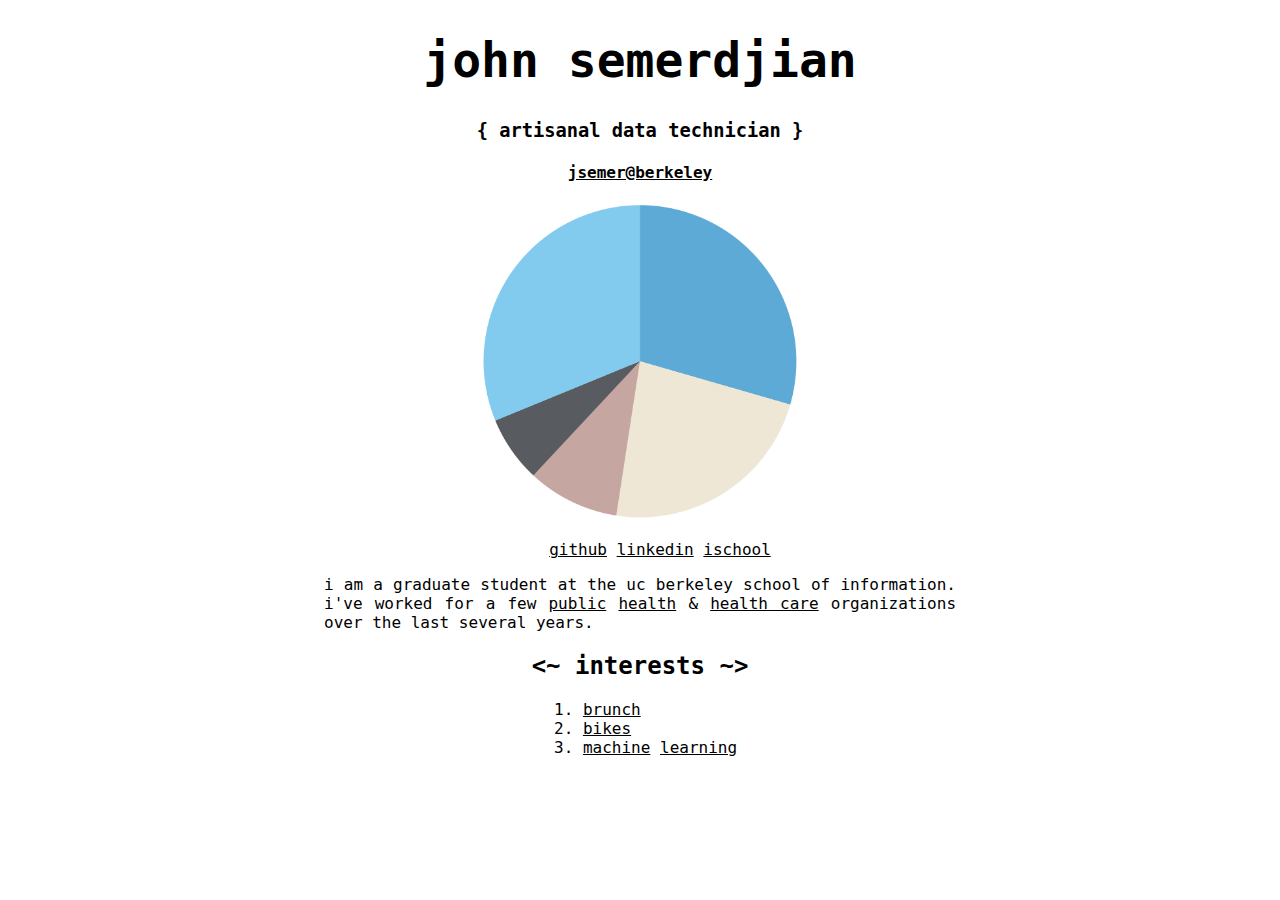
==== public_html/index.html @ cdd15aa5 "personal website" ====
<!DOCTYPE html>
<html>
	<head>
		<title>john semerdjian</title>
		<link rel="stylesheet" type="text/css" href="styles/css1.css">
		<link rel="stylesheet" type="text/css" href="styles/css2.css">
	</head>
	<body style="background-color: white">
		<h1>john semerdjian</h1>
		<h3>{ artisanal data technician }</h3>
		<h4><a href="mailto:jsemer@berkeley.edu">jsemer@berkeley</a></h4>
		<a href="https://gist.github.com/semerj/8450328">
			<img src="images/splash.png" id="image"/>
		</a>
		<div class="list">
<!-- links to my stuff -->
		<ul id="mylist">
			<li><a href="https://github.com/semerj">github</a></li>
			<li><a href="https://www.linkedin.com/profile/view?id=81009338">linkedin</a></li>
			<li><a href="http://www.ischool.berkeley.edu/people/students/johnsemerdjian">ischool</a></li>
		</ul>
		</div>
<!-- personal info -->
		<p style="margin-right: auto; margin-left: auto; position: relative; text-align: justify; width: 50%; word-wrap: break-word">i am a graduate student at the uc berkeley school of information. i've worked for a few <a href="http://www.cdph.ca.gov/programs/immunize/Pages/default.aspx">public</a> <a href="https://www.cpqcc.org/">health</a> & <a href="http://www.safetynetinstitute.org">health care</a> organizations over the last several years.
		</p>
		<h2><~ interests ~></h2>
			<ol class="interests">
				<li><a href="http://www.mamasroyalcafeoakland.com/">brunch</li>
				<li><a href="http://www.sheldonbrown.com/">bikes</li>
				<li><a href="http://cran.r-project.org/web/views/MachineLearning.html">machine</a> 
					<a href="http://scikit-learn.org/stable/">learning</li>
			</ol>
	</body>
</html>
---- public_html/styles/css1.css ----
/* id attribute */
#image	{
	height: 25%;
	width: 25%;
}

/* id attribute */
#mylist	li {
	display: inline;
	text-align: center;
}

/* class attribute */
.interests {
	display: table;
	margin: 0 auto;
	text-align: left;
}
---- public_html/styles/css2.css ----
body {
	color: black;
	text-align: center;
	font-family: Inconsolata, monospace;
    src: url('http://fonts.googleapis.com/css?family=Inconsolata');
}

h1	{
	font-size: 1em;
}

body h1	{
	font-size: 3em;
}

a	{ text-decoration: underline; color: black;}

a:hover	{ text-decoration: none; color: red;}

img {
    opacity: 1.0;
    filter: alpha(opacity=100);
}

img:hover {
    opacity: 0.4;
    filter: alpha(opacity=40);
}
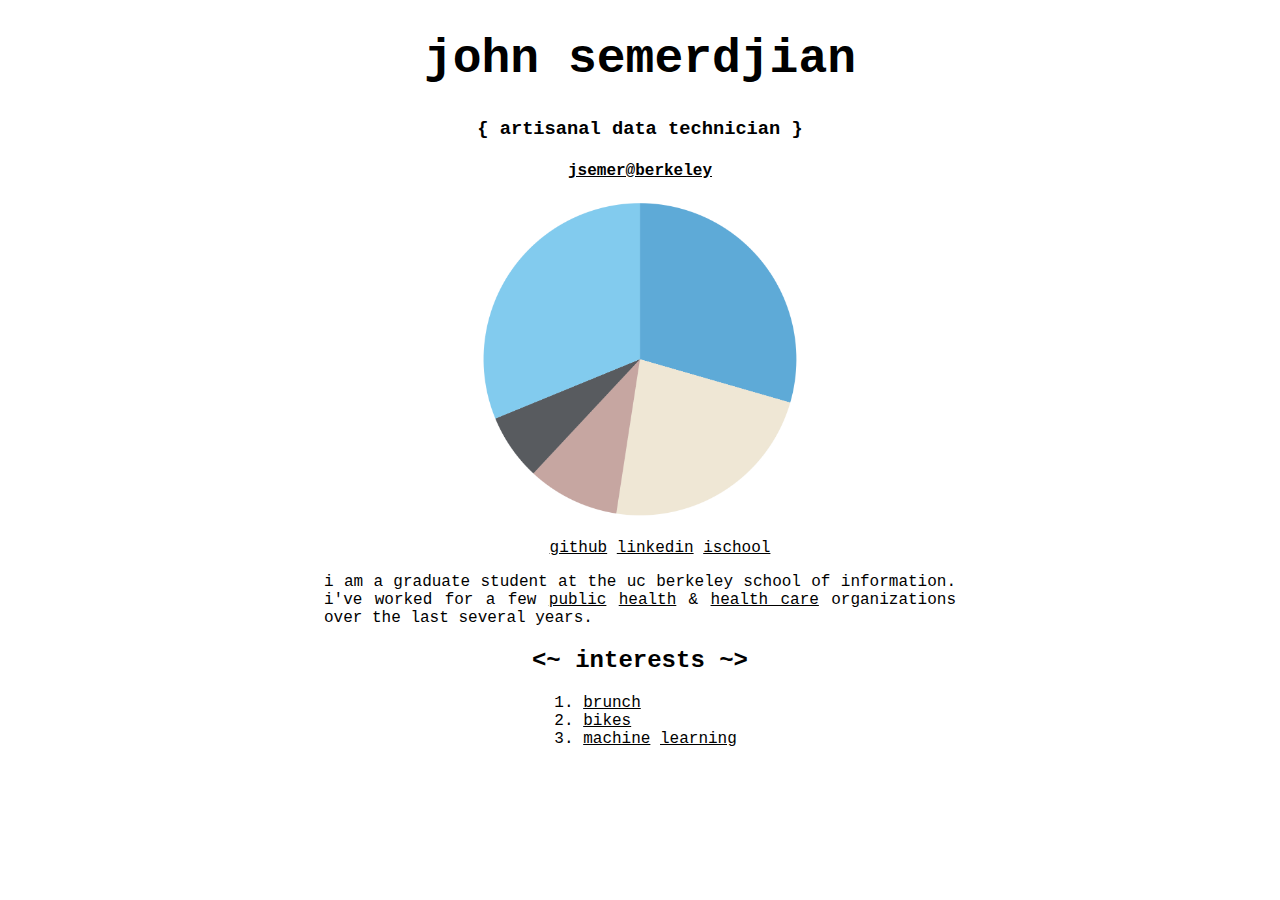
==== commit 0928e129: "forgot to validate html/css" ====
--- a/public_html/index.html
+++ b/public_html/index.html
@@ -10,7 +10,7 @@
 		<h3>{ artisanal data technician }</h3>
 		<h4><a href="mailto:jsemer@berkeley.edu">jsemer@berkeley</a></h4>
 		<a href="https://gist.github.com/semerj/8450328">
-			<img src="images/splash.png" id="image"/>
+			<img src="images/splash.png" id="image" alt="pie"/>
 		</a>
 		<div class="list">
 <!-- links to my stuff -->
@@ -23,12 +23,18 @@
 <!-- personal info -->
 		<p style="margin-right: auto; margin-left: auto; position: relative; text-align: justify; width: 50%; word-wrap: break-word">i am a graduate student at the uc berkeley school of information. i've worked for a few <a href="http://www.cdph.ca.gov/programs/immunize/Pages/default.aspx">public</a> <a href="https://www.cpqcc.org/">health</a> & <a href="http://www.safetynetinstitute.org">health care</a> organizations over the last several years.
 		</p>
-		<h2><~ interests ~></h2>
+		<h2>&lt;~ interests ~></h2>
 			<ol class="interests">
-				<li><a href="http://www.mamasroyalcafeoakland.com/">brunch</li>
-				<li><a href="http://www.sheldonbrown.com/">bikes</li>
-				<li><a href="http://cran.r-project.org/web/views/MachineLearning.html">machine</a> 
-					<a href="http://scikit-learn.org/stable/">learning</li>
+				<li>
+					<a href="http://www.mamasroyalcafeoakland.com/">brunch</a>
+				</li>
+				<li>
+					<a href="http://www.sheldonbrown.com/">bikes</a>
+				</li>
+				<li>
+					<a href="http://cran.r-project.org/web/views/MachineLearning.html">machine</a> 
+					<a href="http://scikit-learn.org/stable/">learning</a>
+				</li>
 			</ol>
 	</body>
 </html>
--- a/public_html/styles/css2.css
+++ b/public_html/styles/css2.css
@@ -1,8 +1,7 @@
 body {
 	color: black;
 	text-align: center;
-	font-family: Inconsolata, monospace;
-    src: url('http://fonts.googleapis.com/css?family=Inconsolata');
+	font-family: "Courier New", Courier, monospace;
 }
 
 h1	{
@@ -19,10 +18,8 @@
 
 img {
     opacity: 1.0;
-    filter: alpha(opacity=100);
 }
 
 img:hover {
     opacity: 0.4;
-    filter: alpha(opacity=40);
 }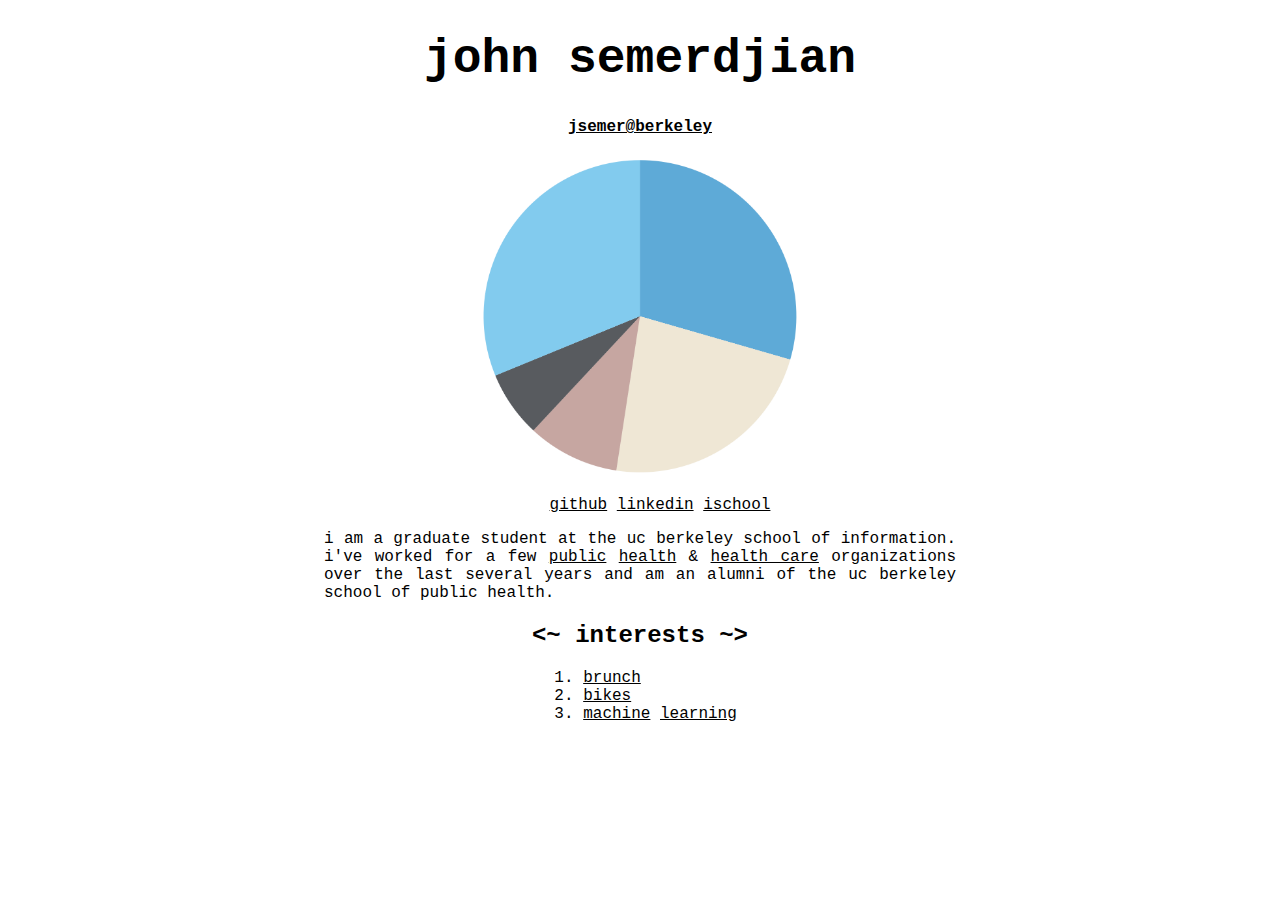
==== commit e1b8b861: "hw10" ====
--- a/public_html/index.html
+++ b/public_html/index.html
@@ -1,40 +1,43 @@
 <!DOCTYPE html>
 <html>
-	<head>
-		<title>john semerdjian</title>
-		<link rel="stylesheet" type="text/css" href="styles/css1.css">
-		<link rel="stylesheet" type="text/css" href="styles/css2.css">
-	</head>
-	<body style="background-color: white">
-		<h1>john semerdjian</h1>
-		<h3>{ artisanal data technician }</h3>
-		<h4><a href="mailto:jsemer@berkeley.edu">jsemer@berkeley</a></h4>
-		<a href="https://gist.github.com/semerj/8450328">
-			<img src="images/splash.png" id="image" alt="pie"/>
-		</a>
-		<div class="list">
-<!-- links to my stuff -->
-		<ul id="mylist">
-			<li><a href="https://github.com/semerj">github</a></li>
-			<li><a href="https://www.linkedin.com/profile/view?id=81009338">linkedin</a></li>
-			<li><a href="http://www.ischool.berkeley.edu/people/students/johnsemerdjian">ischool</a></li>
-		</ul>
-		</div>
-<!-- personal info -->
-		<p style="margin-right: auto; margin-left: auto; position: relative; text-align: justify; width: 50%; word-wrap: break-word">i am a graduate student at the uc berkeley school of information. i've worked for a few <a href="http://www.cdph.ca.gov/programs/immunize/Pages/default.aspx">public</a> <a href="https://www.cpqcc.org/">health</a> & <a href="http://www.safetynetinstitute.org">health care</a> organizations over the last several years.
-		</p>
-		<h2>&lt;~ interests ~></h2>
-			<ol class="interests">
-				<li>
-					<a href="http://www.mamasroyalcafeoakland.com/">brunch</a>
-				</li>
-				<li>
-					<a href="http://www.sheldonbrown.com/">bikes</a>
-				</li>
-				<li>
-					<a href="http://cran.r-project.org/web/views/MachineLearning.html">machine</a> 
-					<a href="http://scikit-learn.org/stable/">learning</a>
-				</li>
-			</ol>
-	</body>
+  <head>
+    <title>john semerdjian</title>
+    <meta itemprop="datePublished" content="2014-11-13" id="date">
+    <meta name="description" content="john semerdjian's personal website">
+    <meta name="author" content="john semerdjian">
+    <link rel="stylesheet" type="text/css" href="styles/css1.css">
+    <link rel="stylesheet" type="text/css" href="styles/css2.css">
+</head>
+<body style="background-color: white">
+    <div itemscope itemtype="http://schema.org/Person">
+        <h1 itemprop="name">john semerdjian</h1>
+    <h4><a href="mailto:jsemer@berkeley.edu" itemprop="email">jsemer@berkeley</a></h4>
+    <a href="https://gist.github.com/semerj/8450328">
+        <img src="images/splash.png" id="image" alt="pie"/>
+    </a>
+    <div class="list">
+        <!-- links to my stuff -->
+        <ul id="mylist">
+            <li><a href="https://github.com/semerj">github</a></li>
+            <li><a href="https://www.linkedin.com/profile/view?id=81009338">linkedin</a></li>
+            <li><a href="http://www.ischool.berkeley.edu/people/students/johnsemerdjian">ischool</a></li>
+        </ul>
+    </div>
+    <!-- personal info -->
+    <p style="margin-right: auto; margin-left: auto; position: relative; text-align: justify; width: 50%; word-wrap: break-word">i am a <span itemprop="jobTitle">graduate student</span> at the <span itemprop="affiliation">uc berkeley school of information</span>. i've worked for a few <a href="http://www.cdph.ca.gov/programs/immunize/Pages/default.aspx">public</a> <a href="https://www.cpqcc.org/">health</a> & <a href="http://www.safetynetinstitute.org">health care</a> organizations over the last several years and am an alumni of the <span itemprop="alumniOf">uc berkeley school of public health</span>.</p>
+    <h2>&lt;~ interests ~></h2>
+    <ol class="interests">
+      <li>
+        <a href="http://www.mamasroyalcafeoakland.com/">brunch</a>
+      </li>
+      <li>
+        <a href="http://www.sheldonbrown.com/">bikes</a>
+      </li>
+      <li>
+        <a href="http://cran.r-project.org/web/views/MachineLearning.html">machine</a> 
+        <a href="http://scikit-learn.org/stable/">learning</a>
+      </li>
+    </ol>
+  </div>
+</body>
 </html>
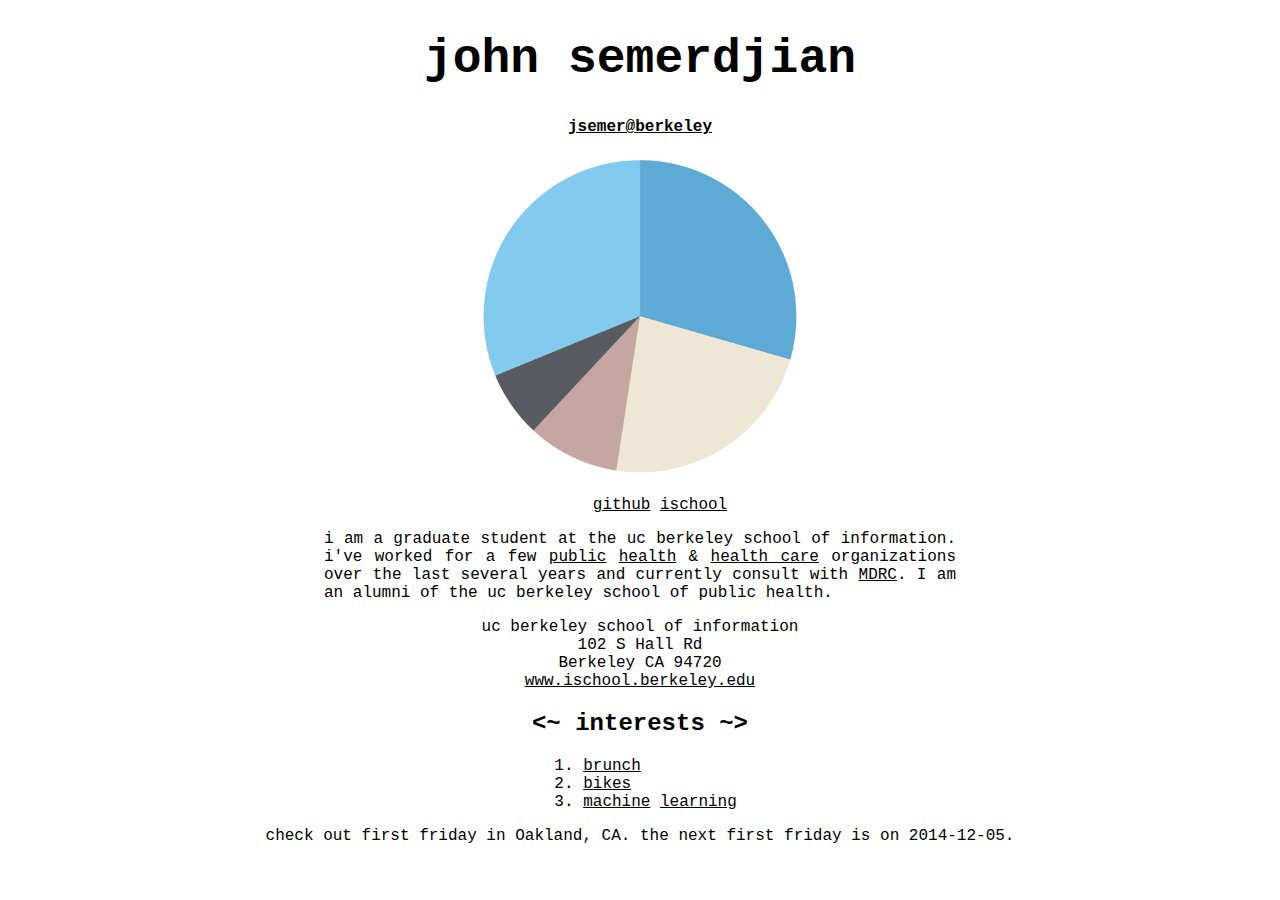
==== commit 09dd05fa: "update" ====
--- a/public_html/index.html
+++ b/public_html/index.html
@@ -2,42 +2,46 @@
 <html>
   <head>
     <title>john semerdjian</title>
-    <meta itemprop="datePublished" content="2014-11-13" id="date">
     <meta name="description" content="john semerdjian's personal website">
     <meta name="author" content="john semerdjian">
+    <meta content="text/html; charset=utf-8" http-equiv="Content-Type">
     <link rel="stylesheet" type="text/css" href="styles/css1.css">
     <link rel="stylesheet" type="text/css" href="styles/css2.css">
-</head>
-<body style="background-color: white">
+  </head>
+  <body style="background-color: white">
     <div itemscope itemtype="http://schema.org/Person">
-        <h1 itemprop="name">john semerdjian</h1>
-    <h4><a href="mailto:jsemer@berkeley.edu" itemprop="email">jsemer@berkeley</a></h4>
-    <a href="https://gist.github.com/semerj/8450328">
-        <img src="images/splash.png" id="image" alt="pie"/>
-    </a>
-    <div class="list">
+      <h1 itemprop="name">john semerdjian</h1>
+      <h4><a href="mailto:jsemer@berkeley.edu" itemprop="email">jsemer@berkeley</a></h4>
+      <a href="https://gist.github.com/semerj/8450328"><img src="images/splash.png" id="image" alt="pie"/></a>
+      <div class="list">
         <!-- links to my stuff -->
         <ul id="mylist">
-            <li><a href="https://github.com/semerj">github</a></li>
-            <li><a href="https://www.linkedin.com/profile/view?id=81009338">linkedin</a></li>
-            <li><a href="http://www.ischool.berkeley.edu/people/students/johnsemerdjian">ischool</a></li>
+          <li><a href="https://github.com/semerj">github</a></li>
+          <li><a href="http://www.ischool.berkeley.edu/people/students/johnsemerdjian">ischool</a></li>
         </ul>
+      </div>
+      <!-- personal info -->
+      <p style="margin-right: auto; margin-left: auto; position: relative; text-align: justify; width: 50%; word-wrap: break-word">i am a <span itemprop="jobTitle">graduate student</span> at the <span itemprop="affiliation">uc berkeley school of information</span>. i've worked for a few <a href="http://www.cdph.ca.gov/programs/immunize/Pages/default.aspx">public</a> <a href="https://www.cpqcc.org/">health</a> & <a href="http://www.safetynetinstitute.org">health care</a> organizations over the last several years and currently consult with <a href="http://www.mdrc.org" itemprop="worksFor">MDRC</a>. I am an alumni of the <span itemprop="alumniOf">uc berkeley school of public health</span>.</p>
+      <div itemscope itemtype="http://schema.org/Organization">
+        <span itemprop="name">uc berkeley school of information</span>
+        <div itemprop="address" itemscope itemtype="http://schema.org/PostalAddress">
+          <span itemprop="streetAddress">102 S Hall Rd</span><br>
+          <span itemprop="addressLocality">Berkeley</span>
+          <span itemprop="addressRegion">CA</span>
+          <span itemprop="postalCode">94720</span><br>
+          <a href="http://www.ischool.berkeley.edu" itemprop="url">www.ischool.berkeley.edu</a>
+        </div>
+      </div>
+      <h2>&lt;~ interests ~></h2>
+      <ol class="interests">
+        <li><a href="http://www.mamasroyalcafeoakland.com/">brunch</a></li>
+        <li><a href="http://www.sheldonbrown.com/">bikes</a></li>
+        <li><a href="http://cran.r-project.org/web/views/MachineLearning.html">machine</a>
+          <a href="http://scikit-learn.org/stable/">learning</a></li>
+      </ol>
+      <div itemscope itemtype="http://schema.org/Event">
+        <p>check out <span itemprop="name">first friday</span> in <span itemprop="location">Oakland, CA</span>. the next first friday is on <span itemprop="startDate">2014-12-05</span>.</p>
+      </div>
     </div>
-    <!-- personal info -->
-    <p style="margin-right: auto; margin-left: auto; position: relative; text-align: justify; width: 50%; word-wrap: break-word">i am a <span itemprop="jobTitle">graduate student</span> at the <span itemprop="affiliation">uc berkeley school of information</span>. i've worked for a few <a href="http://www.cdph.ca.gov/programs/immunize/Pages/default.aspx">public</a> <a href="https://www.cpqcc.org/">health</a> & <a href="http://www.safetynetinstitute.org">health care</a> organizations over the last several years and am an alumni of the <span itemprop="alumniOf">uc berkeley school of public health</span>.</p>
-    <h2>&lt;~ interests ~></h2>
-    <ol class="interests">
-      <li>
-        <a href="http://www.mamasroyalcafeoakland.com/">brunch</a>
-      </li>
-      <li>
-        <a href="http://www.sheldonbrown.com/">bikes</a>
-      </li>
-      <li>
-        <a href="http://cran.r-project.org/web/views/MachineLearning.html">machine</a> 
-        <a href="http://scikit-learn.org/stable/">learning</a>
-      </li>
-    </ol>
-  </div>
-</body>
+  </body>
 </html>
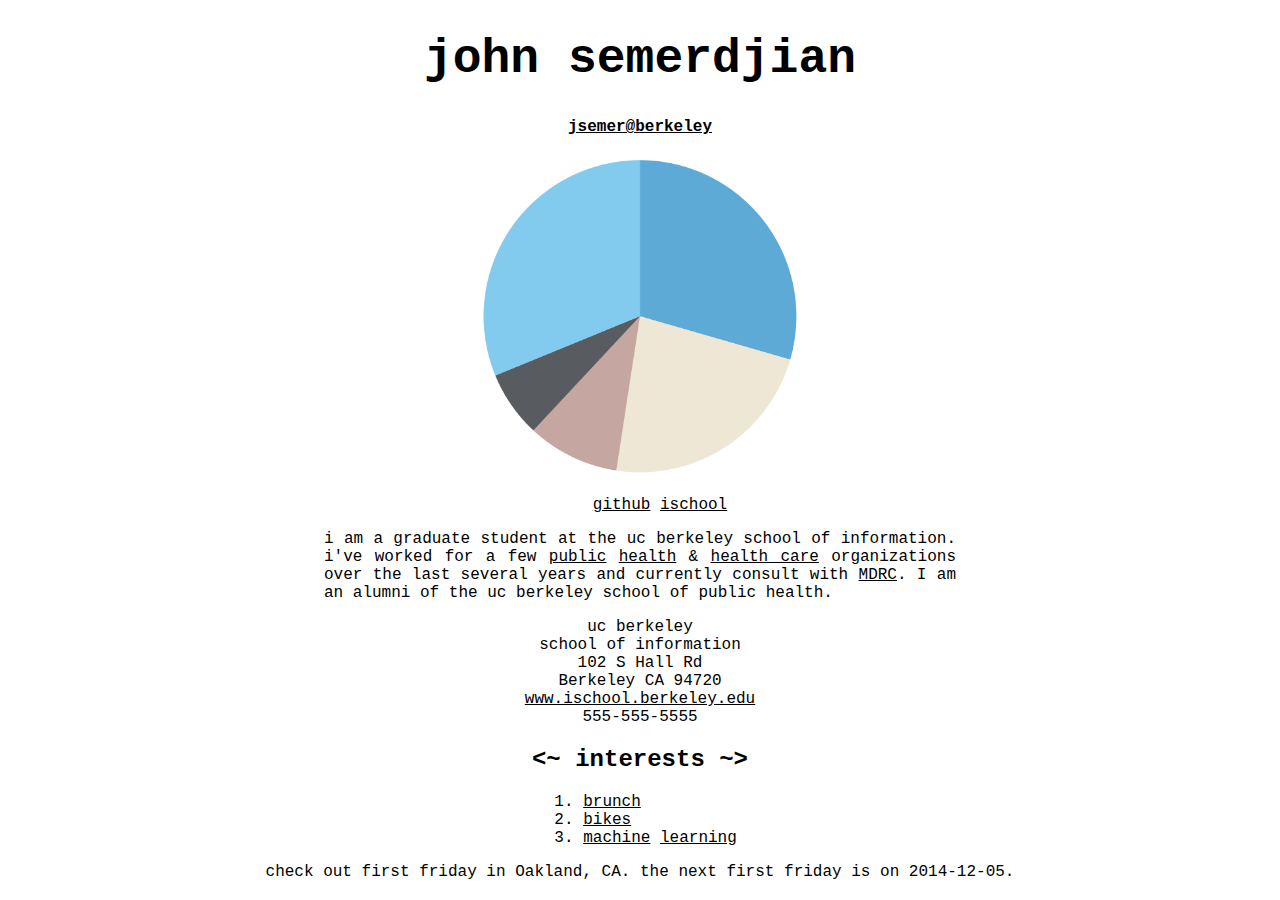
==== commit acd61606: "update again" ====
--- a/public_html/index.html
+++ b/public_html/index.html
@@ -23,7 +23,8 @@
       <!-- personal info -->
       <p style="margin-right: auto; margin-left: auto; position: relative; text-align: justify; width: 50%; word-wrap: break-word">i am a <span itemprop="jobTitle">graduate student</span> at the <span itemprop="affiliation">uc berkeley school of information</span>. i've worked for a few <a href="http://www.cdph.ca.gov/programs/immunize/Pages/default.aspx">public</a> <a href="https://www.cpqcc.org/">health</a> & <a href="http://www.safetynetinstitute.org">health care</a> organizations over the last several years and currently consult with <a href="http://www.mdrc.org" itemprop="worksFor">MDRC</a>. I am an alumni of the <span itemprop="alumniOf">uc berkeley school of public health</span>.</p>
       <div itemscope itemtype="http://schema.org/Organization">
-        <span itemprop="name">uc berkeley school of information</span>
+        <span itemprop="name">uc berkeley</span><br>
+        <span itemprop="department">school of information</span>
         <div itemprop="address" itemscope itemtype="http://schema.org/PostalAddress">
           <span itemprop="streetAddress">102 S Hall Rd</span><br>
           <span itemprop="addressLocality">Berkeley</span>
@@ -31,6 +32,7 @@
           <span itemprop="postalCode">94720</span><br>
           <a href="http://www.ischool.berkeley.edu" itemprop="url">www.ischool.berkeley.edu</a>
         </div>
+          <span itemprop="telephone">555-555-5555</span>
       </div>
       <h2>&lt;~ interests ~></h2>
       <ol class="interests">
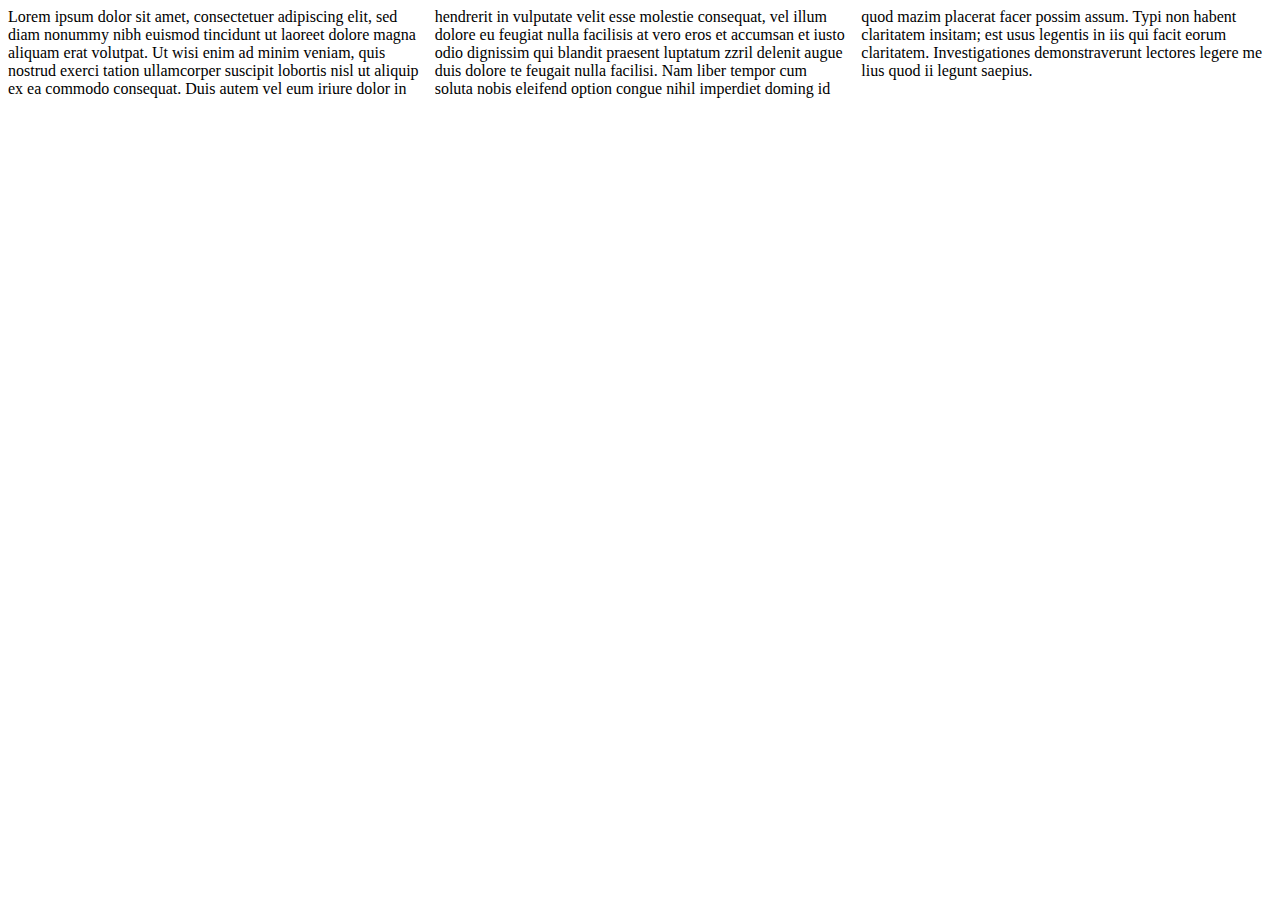
==== commit 6675fa2d: "hw11 responsive design page" ====
--- a/public_html/index.html
+++ b/public_html/index.html
@@ -1,49 +1,25 @@
 <!DOCTYPE html>
 <html>
-  <head>
-    <title>john semerdjian</title>
-    <meta name="description" content="john semerdjian's personal website">
-    <meta name="author" content="john semerdjian">
-    <meta content="text/html; charset=utf-8" http-equiv="Content-Type">
-    <link rel="stylesheet" type="text/css" href="styles/css1.css">
-    <link rel="stylesheet" type="text/css" href="styles/css2.css">
-  </head>
-  <body style="background-color: white">
-    <div itemscope itemtype="http://schema.org/Person">
-      <h1 itemprop="name">john semerdjian</h1>
-      <h4><a href="mailto:jsemer@berkeley.edu" itemprop="email">jsemer@berkeley</a></h4>
-      <a href="https://gist.github.com/semerj/8450328"><img src="images/splash.png" id="image" alt="pie"/></a>
-      <div class="list">
-        <!-- links to my stuff -->
-        <ul id="mylist">
-          <li><a href="https://github.com/semerj">github</a></li>
-          <li><a href="http://www.ischool.berkeley.edu/people/students/johnsemerdjian">ischool</a></li>
-        </ul>
-      </div>
-      <!-- personal info -->
-      <p style="margin-right: auto; margin-left: auto; position: relative; text-align: justify; width: 50%; word-wrap: break-word">i am a <span itemprop="jobTitle">graduate student</span> at the <span itemprop="affiliation">uc berkeley school of information</span>. i've worked for a few <a href="http://www.cdph.ca.gov/programs/immunize/Pages/default.aspx">public</a> <a href="https://www.cpqcc.org/">health</a> & <a href="http://www.safetynetinstitute.org">health care</a> organizations over the last several years and currently consult with <a href="http://www.mdrc.org" itemprop="worksFor">MDRC</a>. I am an alumni of the <span itemprop="alumniOf">uc berkeley school of public health</span>.</p>
-      <div itemscope itemtype="http://schema.org/Organization">
-        <span itemprop="name">uc berkeley</span><br>
-        <span itemprop="department">school of information</span>
-        <div itemprop="address" itemscope itemtype="http://schema.org/PostalAddress">
-          <span itemprop="streetAddress">102 S Hall Rd</span><br>
-          <span itemprop="addressLocality">Berkeley</span>
-          <span itemprop="addressRegion">CA</span>
-          <span itemprop="postalCode">94720</span><br>
-          <a href="http://www.ischool.berkeley.edu" itemprop="url">www.ischool.berkeley.edu</a>
-        </div>
-          <span itemprop="telephone">555-555-5555</span>
-      </div>
-      <h2>&lt;~ interests ~></h2>
-      <ol class="interests">
-        <li><a href="http://www.mamasroyalcafeoakland.com/">brunch</a></li>
-        <li><a href="http://www.sheldonbrown.com/">bikes</a></li>
-        <li><a href="http://cran.r-project.org/web/views/MachineLearning.html">machine</a>
-          <a href="http://scikit-learn.org/stable/">learning</a></li>
-      </ol>
-      <div itemscope itemtype="http://schema.org/Event">
-        <p>check out <span itemprop="name">first friday</span> in <span itemprop="location">Oakland, CA</span>. the next first friday is on <span itemprop="startDate">2014-12-05</span>.</p>
-      </div>
-    </div>
-  </body>
+	<head>
+		<meta charset="utf-8">
+		<style>
+			.columns {
+				-webkit-column-count: 3;
+				-moz-column-count: 3;
+				column-count: 3;
+				-webkit-column-width: 200px;
+				-moz-column-width: 200px;
+				column-width: 200px;
+				float: left;
+			}
+			.columns:active {
+				background-color: #00FFFF;
+			}
+		</style>
+	</head>
+	<body>
+		<div class="columns" ontouchstart="">
+			Lorem ipsum dolor sit amet, consectetuer adipiscing elit, sed diam nonummy nibh euismod tincidunt ut laoreet dolore magna aliquam erat volutpat. Ut wisi enim ad minim veniam, quis nostrud exerci tation ullamcorper suscipit lobortis nisl ut aliquip ex ea commodo consequat. Duis autem vel eum iriure dolor in hendrerit in vulputate velit esse molestie consequat, vel illum dolore eu feugiat nulla facilisis at vero eros et accumsan et iusto odio dignissim qui blandit praesent luptatum zzril delenit augue duis dolore te feugait nulla facilisi. Nam liber tempor cum soluta nobis eleifend option congue nihil imperdiet doming id quod mazim placerat facer possim assum. Typi non habent claritatem insitam; est usus legentis in iis qui facit eorum claritatem. Investigationes demonstraverunt lectores legere me lius quod ii legunt saepius.
+		</div>
+	</body>
 </html>
